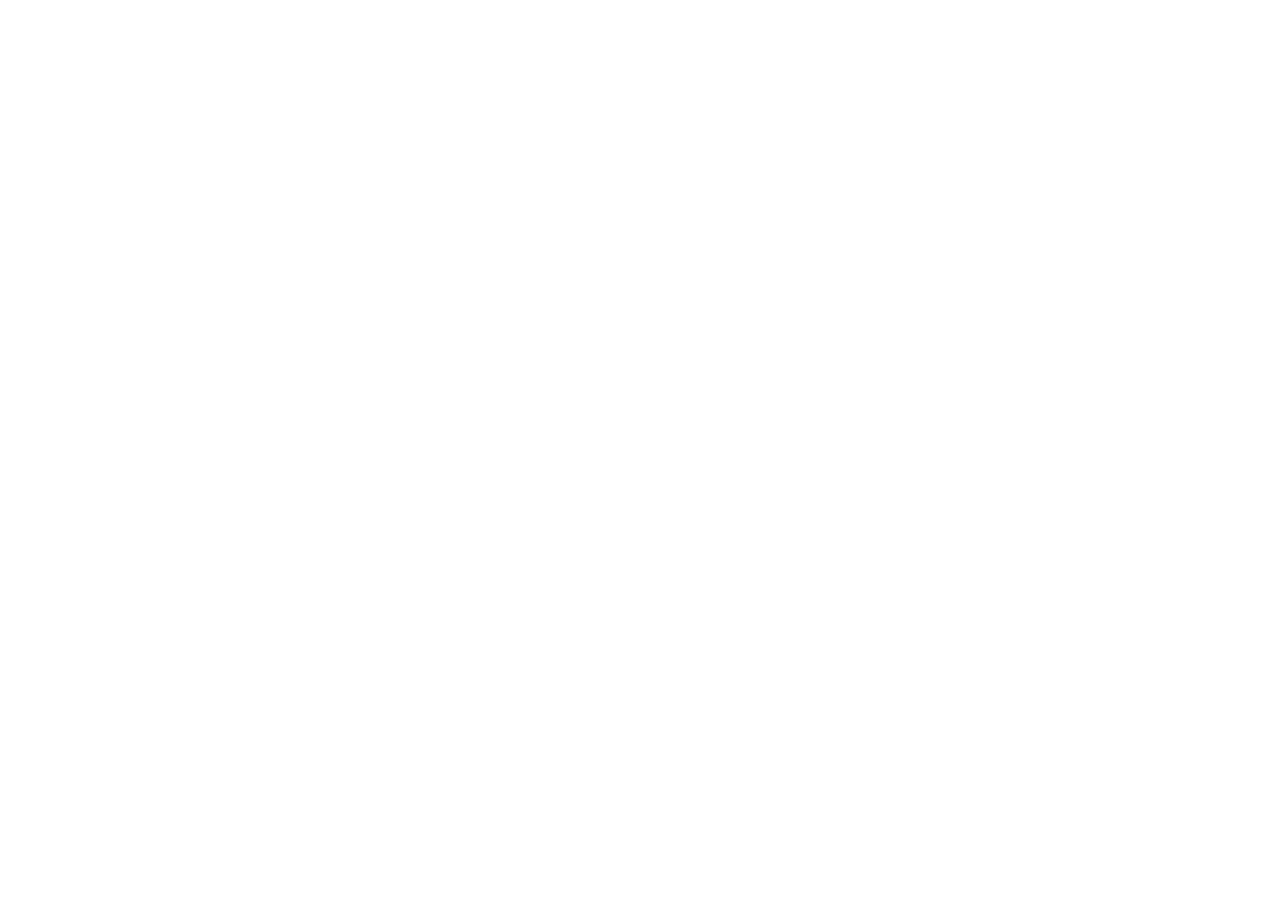
==== index.html @ 9c61486e "Initial commit" ====
<!DOCTYPE html>
<html lang="en">
  <head>
    <meta charset="UTF-8" />
    <meta name="viewport" content="width=device-width, initial-scale=1.0" />
    <title>My Portfolio</title>
  </head>
  <body></body>
</html>
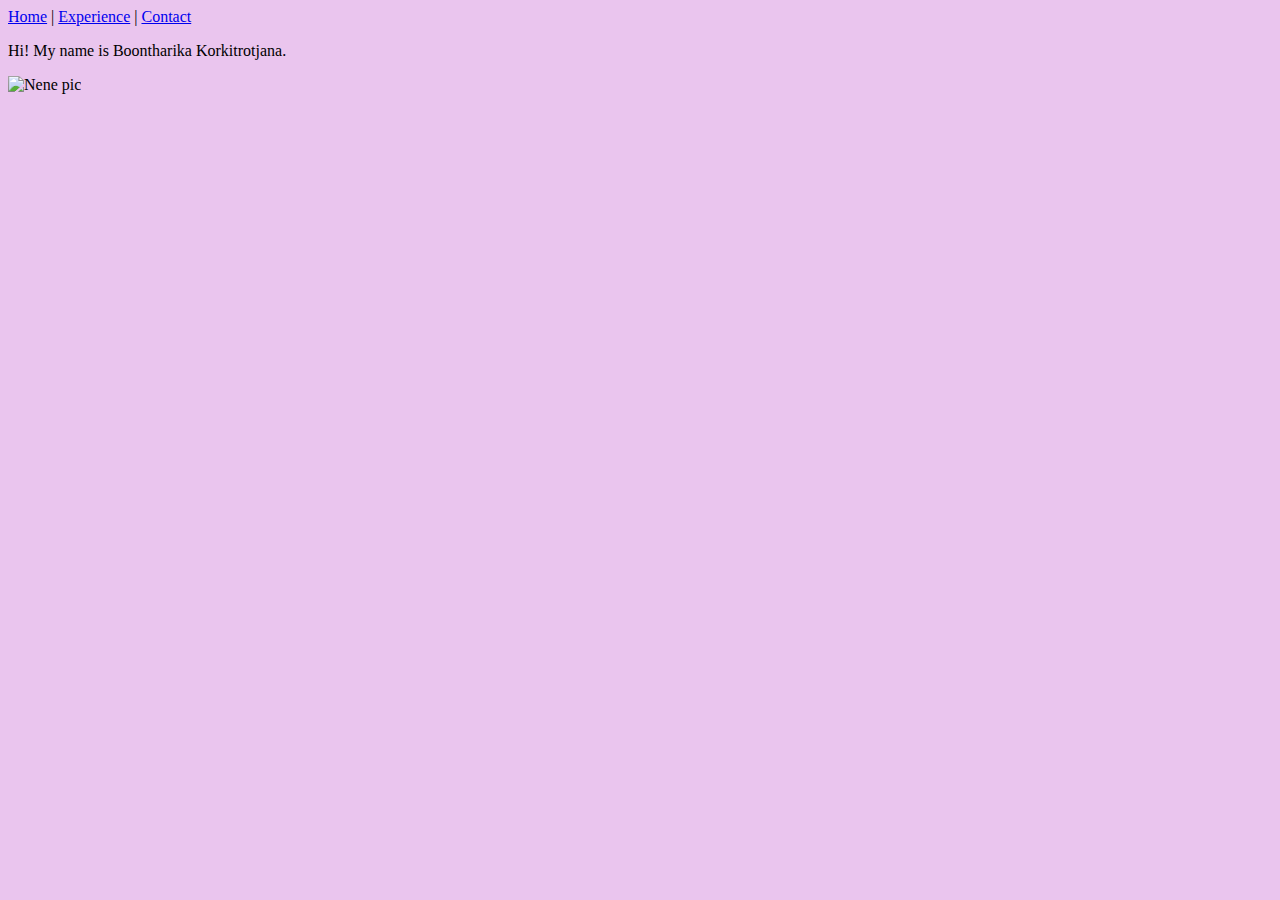
==== commit 08b33840: "เทสๆ" ====
--- a/index.html
+++ b/index.html
@@ -3,7 +3,14 @@
   <head>
     <meta charset="UTF-8" />
     <meta name="viewport" content="width=device-width, initial-scale=1.0" />
-    <title>My Portfolio</title>
+    <title>Boontharika's Portfolio</title>
+    <link rel="stylesheet" href="./css/style.css">
   </head>
-  <body></body>
+  <body>
+    <div>
+      <a href="index.html">Home</a>  |  <a href="experience.html">Experience</a> |  <a href="contact.html">Contact</a> 
+    </div>
+    <p>Hi! My name is Boontharika Korkitrotjana.</p>
+    <img width=400px" src="https://lh3.googleusercontent.com/pw/[base64]w683-h910-s-no-gm?authuser=0" alt="Nene pic">
+  </body>
 </html>
--- a/css/style.css
+++ b/css/style.css
@@ -0,0 +1,3 @@
+body{
+    background-color: rgb(234, 197, 238);
+}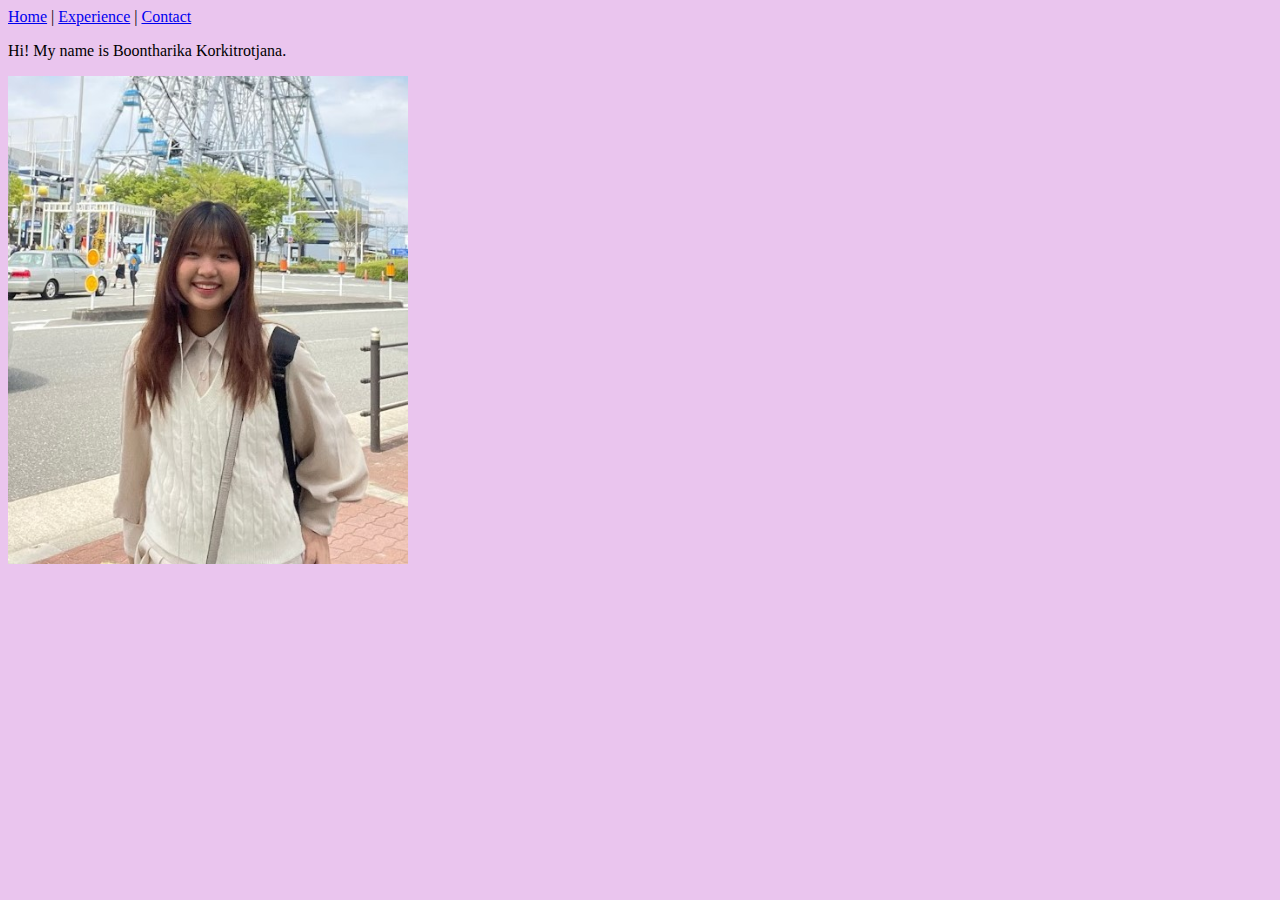
==== commit 8b16e502: "new pic" ====
--- a/index.html
+++ b/index.html
@@ -11,6 +11,6 @@
       <a href="index.html">Home</a>  |  <a href="experience.html">Experience</a> |  <a href="contact.html">Contact</a> 
     </div>
     <p>Hi! My name is Boontharika Korkitrotjana.</p>
-    <img width=400px" src="https://lh3.googleusercontent.com/pw/[base64]w683-h910-s-no-gm?authuser=0" alt="Nene pic">
+    <img width=400px" src="./image/imageforlab002.jpg" alt="Nene pic">
   </body>
 </html>
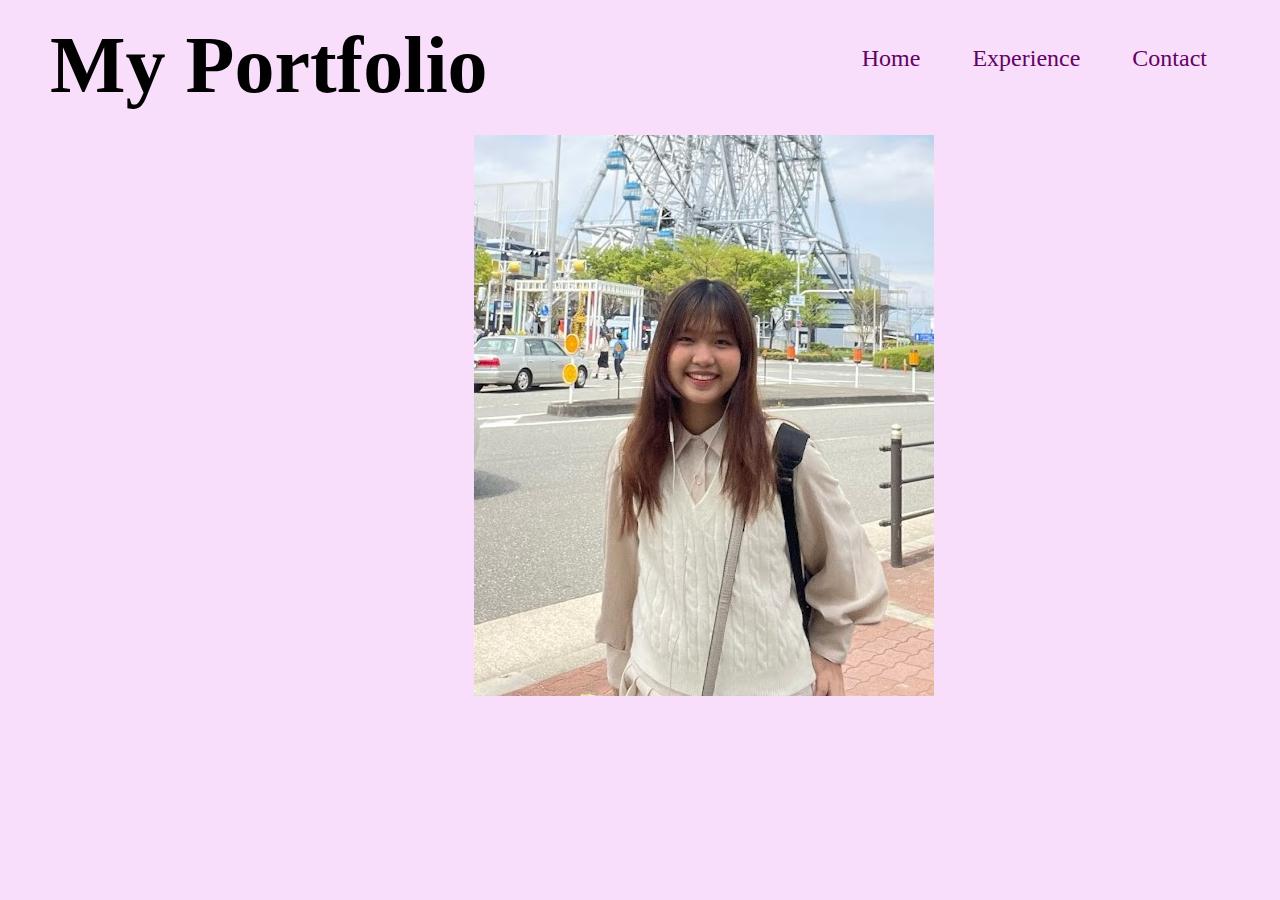
==== commit 8f3e8046: "update nidnoy" ====
--- a/index.html
+++ b/index.html
@@ -4,13 +4,25 @@
     <meta charset="UTF-8" />
     <meta name="viewport" content="width=device-width, initial-scale=1.0" />
     <title>Boontharika's Portfolio</title>
+    <link href="https://fonts.googleapis.com/css2?family=Sanchez:ital@0;1&display=swap">
     <link rel="stylesheet" href="./css/style.css">
   </head>
   <body>
-    <div>
-      <a href="index.html">Home</a>  |  <a href="experience.html">Experience</a> |  <a href="contact.html">Contact</a> 
-    </div>
-    <p>Hi! My name is Boontharika Korkitrotjana.</p>
-    <img width=400px" src="./image/imageforlab002.jpg" alt="Nene pic">
+    <header>
+      <div class="main">
+        <dir class="myportfolio">
+          <h1>My Portfolio</h1>
+        </dir>
+
+          <ul>
+            <li><a href="index.html">Home</a></li>
+            <li><a href="experience.html">Experience</a></li>
+            <li><a href="contact.html">Contact</a></li>
+          </ul>
+      </div>
+      <div class="introduce">
+        <img src="./image/imageforlab002.jpg" alt="Nene pic">
+      </div>
+    </header>
   </body>
 </html>
--- a/css/style.css
+++ b/css/style.css
@@ -1,3 +1,55 @@
+*{
+    margin: 0px;
+    padding: 0px;
+    font-family: "Sanchez";
+}
+
+header{
+    background-color: rgb(234, 197, 238);
+}
+
+ul{
+    float: right;
+    margin-top: 45px;
+    margin-right: 50px;
+    min-height: 500px;
+    font-size: x-large;
+}
+
+ul li{
+    display: inline-block;
+}
+
+ul li a{
+    text-decoration: none;
+    color: rgb(97, 3, 97);
+    padding: 20px;
+    border: solid transparent;
+    transition: 0.5 ease;
+}
+
+ul li a:hover{
+    background-color: rgb(107, 74, 107);
+    color: rgb(255, 255, 255);
+}
+
+.myportfolio h1{
+    float: left;
+    font-size: 80px;
+    margin-left: 50px;
+    margin-top: 20px;
+}
+
+.main{
+    margin: auto
+}
+
+.introduce img{
+    position: absolute;
+    top: 15%;
+    left: 37%;
+}
+
 body{
-    background-color: rgb(234, 197, 238);
+    background-color: rgb(249, 222, 252);
 }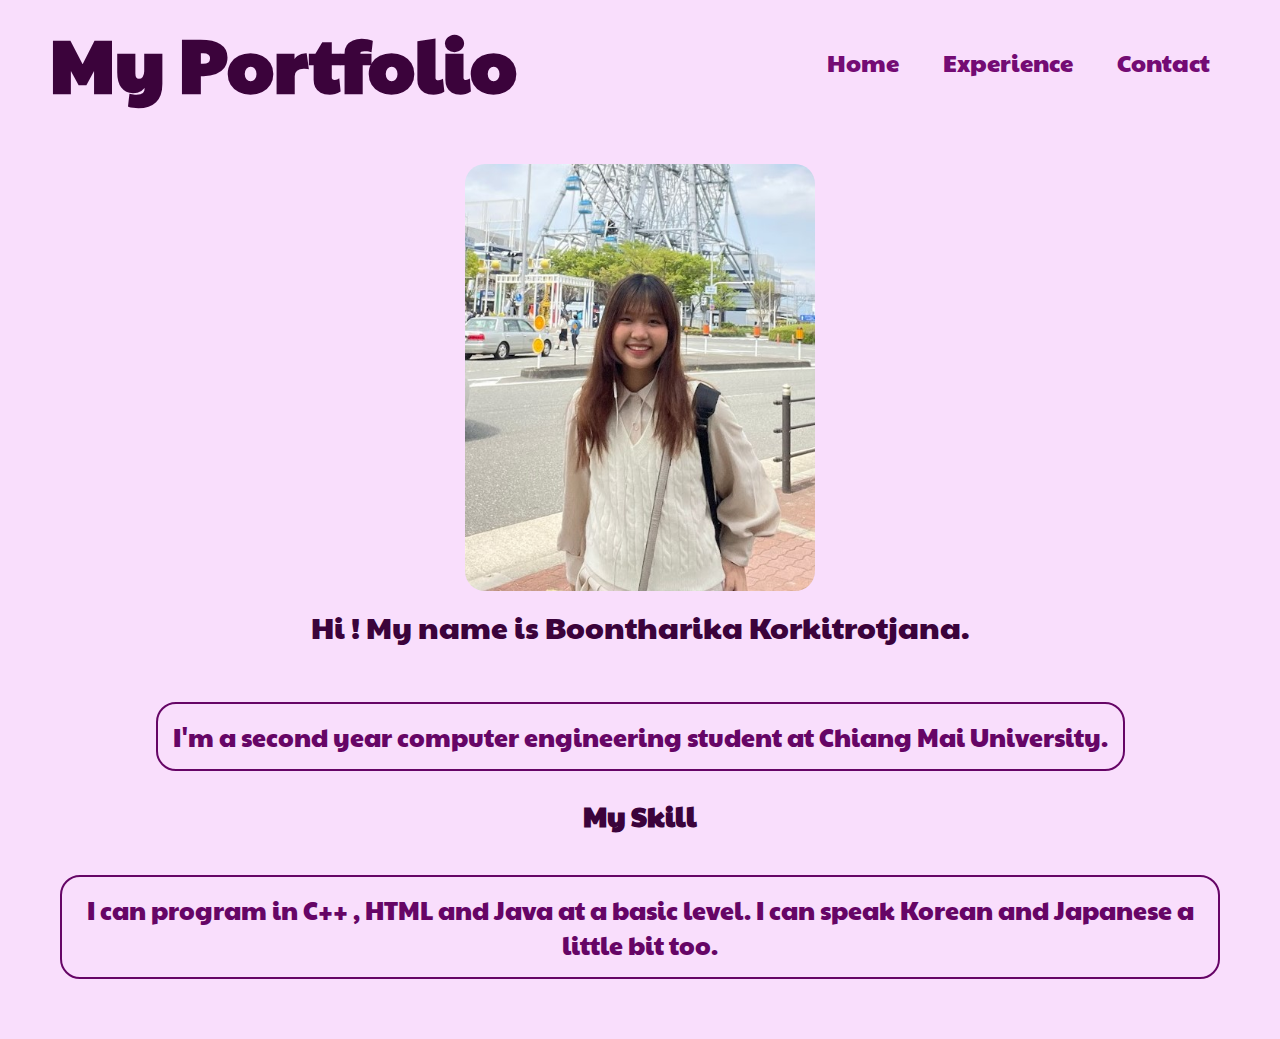
==== commit 5c82bf87: "all done!" ====
--- a/index.html
+++ b/index.html
@@ -4,25 +4,38 @@
     <meta charset="UTF-8" />
     <meta name="viewport" content="width=device-width, initial-scale=1.0" />
     <title>Boontharika's Portfolio</title>
-    <link href="https://fonts.googleapis.com/css2?family=Sanchez:ital@0;1&display=swap">
+    <link rel="preconnect" href="https://fonts.googleapis.com">
+    <link rel="preconnect" href="https://fonts.gstatic.com" crossorigin>
+    <link href="https://fonts.googleapis.com/css2?family=Paytone+One&family=Sanchez:ital@0;1&family=Sen:wght@400..800&family=Special+Elite&display=swap" rel="stylesheet">
     <link rel="stylesheet" href="./css/style.css">
   </head>
   <body>
-    <header>
       <div class="main">
-        <dir class="myportfolio">
+        <div class="myportfolio">
           <h1>My Portfolio</h1>
-        </dir>
+        </div>
 
           <ul>
             <li><a href="index.html">Home</a></li>
             <li><a href="experience.html">Experience</a></li>
             <li><a href="contact.html">Contact</a></li>
           </ul>
+
       </div>
+
       <div class="introduce">
         <img src="./image/imageforlab002.jpg" alt="Nene pic">
+        <p>Hi ! My name is Boontharika Korkitrotjana.</p>
       </div>
-    </header>
+
+      <div class="me">
+        <pre>I'm a second year computer engineering student at Chiang Mai University.</pre>
+      </div>
+
+      <div class="skill">
+        <h3>My Skill</h3>
+        <pre>I can program in C++ , HTML and Java at a basic level. I can speak Korean and Japanese a little bit too.</pre>
+      </div>
+      
   </body>
 </html>
--- a/css/style.css
+++ b/css/style.css
@@ -1,18 +1,14 @@
 *{
     margin: 0px;
     padding: 0px;
-    font-family: "Sanchez";
-}
-
-header{
-    background-color: rgb(234, 197, 238);
+    font-family: "Paytone One", sans-serif;
 }
 
 ul{
     float: right;
     margin-top: 45px;
     margin-right: 50px;
-    min-height: 500px;
+    min-height: 30px;
     font-size: x-large;
 }
 
@@ -22,10 +18,9 @@
 
 ul li a{
     text-decoration: none;
-    color: rgb(97, 3, 97);
+    color: rgb(116, 11, 116);
     padding: 20px;
-    border: solid transparent;
-    transition: 0.5 ease;
+    border-radius: 20px;
 }
 
 ul li a:hover{
@@ -35,21 +30,171 @@
 
 .myportfolio h1{
     float: left;
-    font-size: 80px;
+    font-size: 75px;
     margin-left: 50px;
-    margin-top: 20px;
-}
-
-.main{
-    margin: auto
+    margin-top: 10px;
+    color: rgb(59, 3, 59);
+}
+
+.introduce{
+    text-align: center;
+    padding: 50px 0;
 }
 
 .introduce img{
-    position: absolute;
-    top: 15%;
-    left: 37%;
+    width: 80%;
+    max-width: 350px;
+    position: relative;
+    border-radius: 20px;
+}
+
+.introduce p{
+    font-size: 30px;
+    margin-top: 10px;
+    color: rgb(59, 3, 59);
 }
 
 body{
     background-color: rgb(249, 222, 252);
+    display: flex;
+    flex-direction: column;
+}
+
+.me{
+    text-align: center;
+    margin: 5px;
+}
+.me pre{
+    font-size: 25px;
+    color: rgb(102, 5, 102);
+    border: 2px solid;
+    border-radius: 20px;
+    display: inline-block;
+    width: fit-content;
+    padding: 15px;
+    white-space: pre-wrap;
+
+}
+
+.skill{
+    text-align: center;
+    margin: 20px;
+}
+.skill h3{
+    font-size: 28px;
+    color: rgb(59, 3, 59);
+    text-align: center;
+}
+
+.skill pre{
+    margin: 40px;
+    font-size: 25px;
+    color: rgb(102, 5, 102);
+    text-align: center;
+    border: 2px solid;
+    border-radius: 20px;
+    display: inline-block;
+    width: fit-content;
+    padding: 15px;
+    white-space: pre-wrap;
+}
+
+.example1{
+    margin: 20px;
+    text-align: center;
+}
+
+.example1 img{
+    width: 80%;
+    max-width: 550px;
+    position: relative;
+    border-radius: 10px;
+}
+
+.example2{
+    margin: 20px;
+    text-align: center;
+}
+
+.example2 img{
+    width: 80%;
+    max-width: 550px;
+    position: relative;
+    border-radius: 10px;
+}
+
+.example3{
+    margin: 20px;
+    text-align: center;
+}
+
+.example3 img{
+    width: 80%;
+    max-width: 550px;
+    position: relative;
+    border-radius: 10px;
+}
+
+.mail{
+    text-align: center;
+    margin: 5px;
+}
+
+.mail ul{
+    font-size: 25px;
+    color: rgb(102, 5, 102);
+    border: 2px solid;
+    border-radius: 20px;
+    display: inline-block;
+    width: fit-content;
+    padding: 15px;
+    white-space: pre-wrap;
+}
+
+.mail ul li{
+    display: inline-block;
+}
+
+.mail ul li a{
+    text-decoration: none;
+    color: rgb(116, 11, 116);
+    padding: 20px;
+    border-radius: 20px;
+}
+
+.insta{
+    text-align: center;
+    margin: 30px;
+}
+
+.insta ul{
+    font-size: 25px;
+    color: rgb(102, 5, 102);
+    border: 2px solid;
+    border-radius: 20px;
+    display: inline-block;
+    width: fit-content;
+    padding: 15px;
+    white-space: pre-wrap;
+}
+
+.insta ul li{
+    display: inline-block;
+}
+
+.insta ul li a{
+    text-decoration: none;
+    color: rgb(116, 11, 116);
+    padding: 20px;
+    border-radius: 20px;
+}
+
+.tel{
+    text-align: center;
+    margin: 5px;
+}
+
+.tel p{
+    font-size: 25px;
+    color: rgb(102, 5, 102);
 }